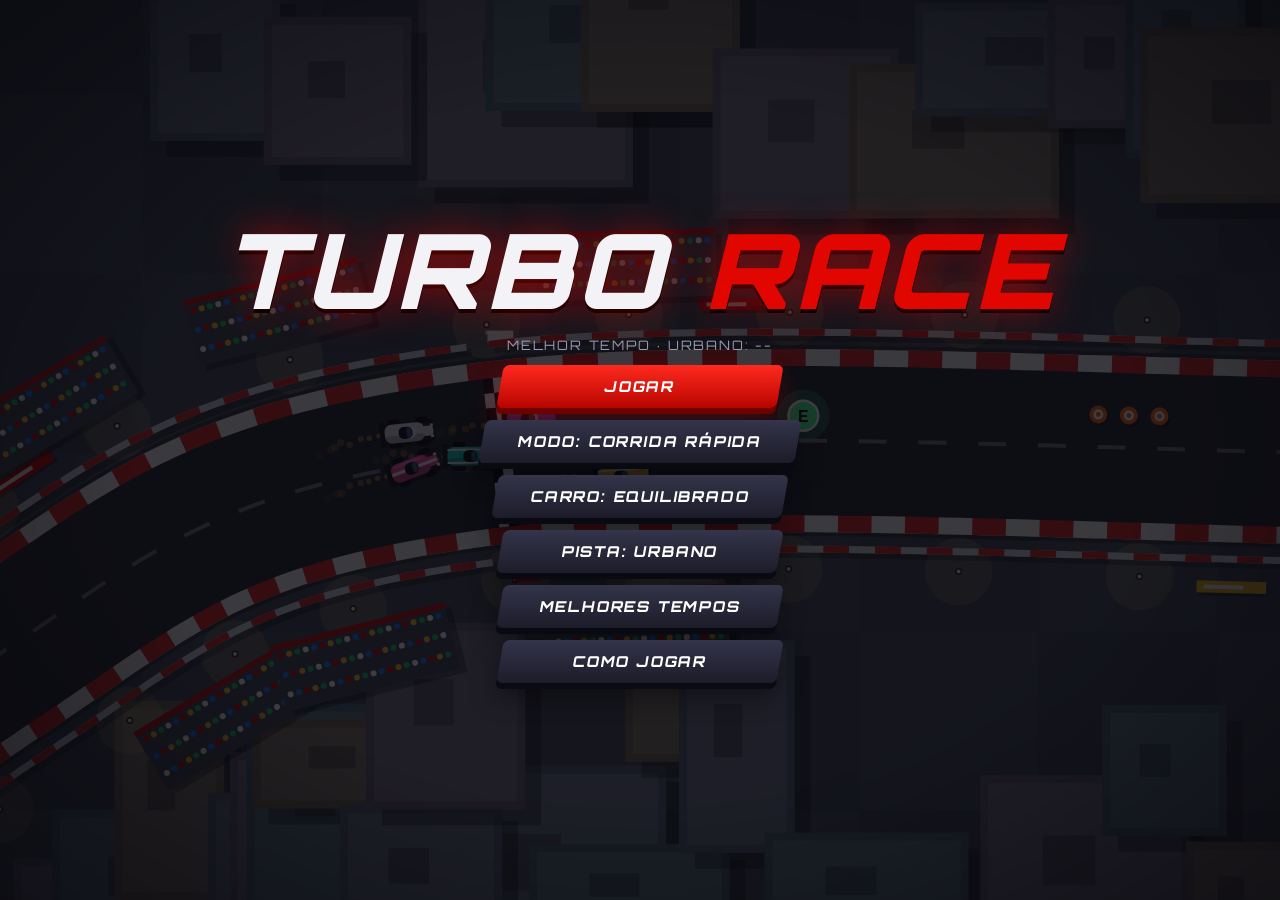
==== Turbo Race.html @ af1c424e "2/10" ====
<!DOCTYPE html>
<html lang="pt-BR">
<head>
<meta charset="utf-8">
<meta name="viewport" content="width=device-width,initial-scale=1,viewport-fit=cover,user-scalable=no">
<title>Turbo Race</title>
<link href="https://fonts.googleapis.com/css2?family=Orbitron:wght@500;800;900&display=swap" rel="stylesheet">
<style>
:root{--red:#e10600;--bg:#0b0b12;--txt:#f3f3f7;--mut:#9a9ab0;--f:'Orbitron','Arial Black',Impact,sans-serif;--st:calc(12px + env(safe-area-inset-top,0px));--sl:calc(12px + env(safe-area-inset-left,0px));--sr:calc(12px + env(safe-area-inset-right,0px));--sb:calc(14px + env(safe-area-inset-bottom,0px))}
*{box-sizing:border-box;-webkit-tap-highlight-color:transparent;-webkit-user-select:none;user-select:none}
html,body{margin:0;height:100%;background:var(--bg);color:var(--txt);font-family:var(--f);overflow:hidden;touch-action:none}
canvas{position:fixed;inset:0;width:100%;height:100%;display:block}
.scr{position:fixed;inset:0;display:none;flex-direction:column;align-items:center;justify-content:center;gap:16px;text-align:center;padding:20px;z-index:5;background:rgba(6,6,12,.78)}
.scr.on{display:flex}
h1{font-size:clamp(44px,11vw,104px);margin:0 0 4px;font-weight:900;font-style:italic;letter-spacing:.04em;line-height:1;text-shadow:0 0 36px rgba(225,6,0,.6),0 4px 0 #000}
h1 i{color:var(--red);font-style:italic}
h2{font-size:clamp(26px,6vw,44px);margin:0 0 6px;font-weight:900;font-style:italic;letter-spacing:.06em}
.sub{color:var(--mut);font-size:13px;letter-spacing:.14em}
.btn{font:800 17px var(--f);letter-spacing:.12em;color:#fff;background:linear-gradient(180deg,#ff2a1f,#b80500);border:0;padding:15px 40px;min-width:min(78vw,280px);border-radius:6px;transform:skew(-10deg);box-shadow:0 6px 0 #6d0300,0 14px 26px rgba(225,6,0,.28);cursor:pointer;text-transform:uppercase;transition:filter .12s}
.btn:hover,.btn:focus-visible{filter:brightness(1.18);outline:none}
.btn:active{transform:skew(-10deg) translateY(4px);box-shadow:0 2px 0 #6d0300}
.btn.sec{background:linear-gradient(180deg,#34344a,#1c1c2a);box-shadow:0 6px 0 #0a0a12,0 14px 26px rgba(0,0,0,.4)}
.box{background:rgba(20,20,32,.9);border:1px solid #2c2c40;border-left:4px solid var(--red);border-radius:6px;padding:18px 24px;text-align:left;max-width:min(92vw,460px);font-size:14px;line-height:1.9}
.box b{color:var(--red);display:inline-block;min-width:150px}
.res{display:grid;grid-template-columns:auto auto;gap:6px 28px;text-align:left;font-size:18px;background:rgba(20,20,32,.9);border-left:4px solid var(--red);padding:18px 26px;border-radius:6px}
.res span{color:var(--mut);font-size:13px;align-self:center;letter-spacing:.1em}
.res em{font-style:normal;font-weight:800}
#rec{color:#ffd23f;font-weight:800;letter-spacing:.14em;min-height:18px;font-size:14px}
#hud{position:fixed;inset:0;display:none;pointer-events:none;z-index:2}
#hud.on{display:block}
.pn{position:absolute;background:rgba(10,10,18,.72);border-left:4px solid var(--red);padding:7px 16px;border-radius:4px;font-weight:800;text-shadow:0 2px 0 #000}
.pn small{display:block;font-size:10px;color:var(--mut);letter-spacing:.16em;font-weight:500}
#hl{left:var(--sl);top:var(--st);font-size:20px}
#ht{left:var(--sl);top:calc(var(--st) + 56px);font-size:20px;font-variant-numeric:tabular-nums}
#hp{right:var(--sr);top:var(--st);font-size:30px;font-style:italic;border-left:0;border-right:4px solid var(--red)}
#hs{left:50%;bottom:var(--sb);transform:translateX(-50%);font-size:34px;font-style:italic;text-align:center;min-width:150px}
#hs small{display:inline;font-size:12px;margin-left:6px}
#pb{position:absolute;right:var(--sr);top:calc(var(--st) + 150px);width:40px;height:40px;pointer-events:auto;border-radius:6px;border:1px solid #444;background:rgba(10,10,18,.72);color:#fff;font-size:16px;display:none}
body.tch #pb{display:block}
#cd{position:fixed;left:0;right:0;top:34%;text-align:center;font-size:clamp(80px,22vw,190px);font-weight:900;font-style:italic;display:none;z-index:3;pointer-events:none;text-shadow:0 0 40px rgba(225,6,0,.8),0 6px 0 #000}
#cd.pop{animation:pop .5s ease-out}
@keyframes pop{from{transform:scale(1.7);opacity:0}to{transform:scale(1);opacity:1}}
#vig{position:fixed;inset:0;pointer-events:none;z-index:1;background:radial-gradient(ellipse at center,transparent 55%,rgba(0,0,0,.5))}
#touch{position:fixed;left:0;right:0;bottom:0;display:none;justify-content:space-between;align-items:flex-end;padding:0 var(--sr) var(--sb) var(--sl);z-index:3;pointer-events:none}
#touch.on{display:flex}
#touch .g{display:flex;gap:14px;align-items:flex-end;pointer-events:auto}
.tb{width:80px;height:80px;border-radius:50%;background:rgba(255,255,255,.1);border:2px solid rgba(255,255,255,.3);color:#fff;font-size:28px;touch-action:none}
.tb.big{width:96px;height:96px}
.tb.d{background:rgba(225,6,0,.65);border-color:#ff6a60}
@media(max-height:420px){.tb{width:64px;height:64px}.tb.big{width:76px;height:76px}#hs{font-size:24px}}

.cards{display:flex;gap:12px;flex-wrap:wrap;justify-content:center;max-width:94vw}
.cd{background:rgba(20,20,32,.92);border:2px solid #2c2c40;border-radius:8px;padding:14px 16px;width:210px;cursor:pointer;text-align:left;font-size:12px;transition:transform .15s,border-color .15s}
.cd:hover{transform:translateY(-4px);border-color:var(--red)}
.cd.on{border-color:var(--red);box-shadow:0 0 22px rgba(225,6,0,.4)}
.cd b{display:block;font-size:15px;margin-bottom:6px}.cd p{margin:0 0 8px;color:var(--mut);line-height:1.5}
.cd small{font-size:9px;color:var(--mut);letter-spacing:.12em}
.bar{height:6px;background:#2a2a3a;border-radius:3px;margin:3px 0 7px}.bar i{display:block;height:100%;background:var(--red);border-radius:3px}
.btn:disabled{opacity:.45;cursor:default;filter:none}
.scr{overflow-y:auto}
#menu{gap:12px}#menu h1{animation:in .8s ease-out}
@keyframes in{from{transform:translateY(-30px) skew(-6deg);opacity:0}to{transform:none;opacity:1}}
#menu .btn{padding:12px 36px;font-size:15px;animation:in .5s ease-out backwards}
#menu .btn:nth-of-type(2){animation-delay:.1s}#menu .btn:nth-of-type(3){animation-delay:.18s}#menu .btn:nth-of-type(4){animation-delay:.26s}#menu .btn:nth-of-type(5){animation-delay:.34s}#menu .btn:nth-of-type(6){animation-delay:.42s}
#hb{left:50%;bottom:calc(var(--sb) + 64px);transform:translateX(-50%);width:210px;padding:6px 10px}
#tbw{height:10px;background:#222;border-radius:5px;overflow:hidden}
#tbf{display:block;height:100%;width:0;background:linear-gradient(90deg,#ff7a00,#ffd23f);border-radius:5px}
#tbf.on{background:linear-gradient(90deg,#17a8ff,#9be7ff);box-shadow:0 0 12px #17a8ff}
#hi{left:var(--sl);top:calc(var(--st) + 112px);font-size:13px;line-height:1.6;display:none}
#pb{right:auto;left:var(--sl);top:calc(var(--st) + 112px)}
body.tch #hi{top:calc(var(--st) + 160px)}
@media(max-width:600px){.tb{width:52px;height:52px;font-size:20px}.tb.big{width:64px;height:64px}#touch .g{gap:8px}#hs{bottom:calc(var(--sb) + 80px)}#hb{bottom:calc(var(--sb) + 140px)}}
</style>
</head>
<body>
<canvas id="c"></canvas>
<div id="vig"></div>
<div id="hud">
  <div class="pn" id="hl"></div>
  <div class="pn" id="ht"></div>
  <div class="pn" id="hp"></div>
  <div class="pn" id="hs"></div>
  <div class="pn" id="hb"><div id="tbw"><i id="tbf"></i></div><small>TURBO [SHIFT]</small></div><div class="pn" id="hi"></div><button id="pb" aria-label="Pausar">❚❚</button>
</div>
<div id="cd"></div>
<div id="touch">
  <div class="g"><button class="tb" data-k="l">◀</button><button class="tb" data-k="r">▶</button></div>
  <div class="g"><button class="tb" data-k="t">⚡</button><button class="tb" data-k="s">↯</button><button class="tb" data-k="d">▼</button><button class="tb big" data-k="u">▲</button></div>
</div>

<div class="scr on" id="menu">
  <h1>TURBO <i>RACE</i></h1>
  <div class="sub" id="bm"></div>
  <button class="btn" id="bplay">Jogar</button>
  <button class="btn sec" id="bmode"></button>
  <button class="btn sec" id="bcar"></button>
  <button class="btn sec" id="btrk"></button>
  <button class="btn sec" id="btm">Melhores tempos</button>
  <button class="btn sec" id="bhow">Como jogar</button>
</div>

<div class="scr" id="sel"><h2 id="selt"></h2><div class="cards" id="cards"></div><button class="btn sec" id="selb">Voltar</button></div>
<div class="scr" id="times"><h2>MELHORES TEMPOS</h2><div class="res" id="tl"></div><button class="btn sec" id="tback">Voltar</button></div>

<div class="scr" id="how">
  <h2>COMO JOGAR</h2>
  <div class="box">
    <b>W / ↑</b>Acelerar<br>
    <b>S / ↓</b>Frear e dar ré<br>
    <b>A / ←</b>Virar à esquerda<br>
    <b>D / →</b>Virar à direita<br>
    <b>ESPAÇO</b>Drift (com A/D)<br>
    <b>SHIFT</b>Turbo<br>
    <b>ESC</b>Pausar<br>
    <b>Celular</b>Botões na tela<br>
    <span style="color:var(--mut)">Complete 3 voltas. Drifts longos dão bônus de velocidade e carregam o turbo. Itens: T turbo, E escudo, B boost, L deixa os rivais lentos. Cuidado com óleo, pneus e barreiras.</span>
  </div>
  <button class="btn sec" id="bback">Voltar</button>
</div>

<div class="scr" id="pause">
  <h2>PAUSA</h2>
  <button class="btn" id="bres">Continuar</button>
  <button class="btn sec" id="brst">Reiniciar</button>
  <button class="btn sec" id="bmenu1">Menu</button>
</div>

<div class="scr" id="result">
  <h2>CORRIDA FINALIZADA</h2>
  <div id="rec"></div>
  <div class="res">
    <span>TEMPO FINAL</span><em id="rt"></em>
    <span>POSIÇÃO</span><em id="rp"></em>
    <span>MELHOR TEMPO</span><em id="rb"></em>
  </div>
  <div class="res" id="rtab" style="display:none"></div>
  <button class="btn" id="bagain">Jogar novamente</button>
  <button class="btn sec" id="bmenu2">Menu</button>
</div>

<script>
const $=id=>document.getElementById(id),cv=$('c'),ctx=cv.getContext('2d'),TW=150,K={u:0,d:0,l:0,r:0,s:0,t:0};
let W,H,DPR,state='menu',prev='',cars=[],P=[],MK=[],raceTime=0,cd=0,goT=0,sc=.8,cam={x:0,y:0},curCd='',shake=0,colT=0,touchOK=matchMedia('(pointer:coarse)').matches;
let mode=0,trk=0,ctype=0,round=0,pts={},T=[],N=0,B,TH,TP,SC=[],OB=[],PU=[],RAIL=[],bt={};
try{bt=JSON.parse(localStorage.getItem('turborace_bt')||'{}')}catch(e){}
const sv=()=>{try{localStorage.setItem('turborace_bt',JSON.stringify(bt))}catch(e){}};
const nang=a=>Math.atan2(Math.sin(a),Math.cos(a)),cl=(v,a,b)=>Math.max(a,Math.min(b,v));
const fmt=t=>{const m=Math.floor(t/60),s=Math.floor(t%60),ms=Math.floor(t*1000%1000);return String(m).padStart(2,'0')+':'+String(s).padStart(2,'0')+'.'+String(ms).padStart(3,'0')};

/* ---------- Dados ---------- */
const TR=[
{n:'CIRCUITO URBANO',d:'Cidade, retas largas e curvas de 90°.',deco:0,g:['#454b55','#4c525c'],as:'#2b2c33',k:'#e0261e',dust:'130,130,140',cp:[[0,0],[1200,0],[2200,-100],[2900,300],[2900,1000],[2400,1500],[1700,1300],[1200,1700],[400,2000],[-500,1900],[-1000,1300],[-900,600],[-500,200]]},
{n:'CIRCUITO FLORESTAL',d:'Muitas curvas e um grampo fechado.',deco:1,g:['#1f6a2a','#1c6026'],as:'#34363b',k:'#e0261e',dust:'90,140,60',cp:[[0,0],[1000,-60],[1900,-400],[2700,-200],[3100,400],[2600,900],[1900,700],[1500,1200],[2000,1800],[1400,2300],[500,2100],[-200,2400],[-1000,2000],[-900,1200],[-1400,700],[-1000,100]]},
{n:'CIRCUITO DESERTO',d:'Alta velocidade e curvas longas.',deco:2,g:['#dbb673','#d2ab68'],as:'#3a3835',k:'#e8742a',dust:'205,170,105',cp:[[0,0],[1500,0],[3000,-100],[3800,400],[3700,1100],[3000,1400],[2900,2000],[2100,2300],[1500,1900],[1000,2300],[200,2100],[-600,2300],[-1200,1700],[-1000,900],[-600,500],[-1100,100]]}];
const PT=[{n:'EQUILIBRADO',d:'Bom em tudo.',mx:430,ac:380,tr:3,b:[.7,.7,.7]},{n:'RÁPIDO',d:'Maior velocidade final, curva menos.',mx:460,ac:320,tr:2.7,b:[1,.5,.55]},{n:'ACELERAÇÃO',d:'Sai das curvas rápido.',mx:415,ac:480,tr:3,b:[.6,1,.65]},{n:'CONTROLE',d:'Faz curvas e drifts com facilidade.',mx:425,ac:370,tr:3.45,b:[.65,.65,1]}];
const MODES=[{n:'CORRIDA RÁPIDA',d:'3 voltas contra 7 rivais.'},{n:'CAMPEONATO',d:'3 pistas, pontos pela posição final.'},{n:'CONTRARRELÓGIO',d:'Sozinho contra o cronômetro.'}];
const AIS=[['RAPTOR','#1f7bff',410,370,3,0],['VIPER','#ffc21a',400,390,3.05,1],['NOVA','#b04cff',425,350,2.9,2],['BLAZE','#ff7a1a',395,405,3.1,3],['COMET','#22d3c5',418,360,3,1],['DRAKE','#e8e8ee',405,375,3.05,2],['ECHO','#ff4fa3',415,365,2.95,0]];
const PTS=[10,8,6,5,4,3,2,1],PC=['40,190,255','80,255,150','255,210,60','200,100,255'],PL=['T','E','B','L'];


/* ---------- Pista ---------- */
function loadTrack(i){
  trk=i;TH=TR[i];T=[];const cp=TH.cp,n=cp.length;
  for(let j=0;j<n;j++){
    const p0=cp[(j+n-1)%n],p1=cp[j],p2=cp[(j+1)%n],p3=cp[(j+2)%n],m=Math.max(14,Math.ceil(Math.hypot(p2[0]-p1[0],p2[1]-p1[1])/14));
    for(let s=0;s<m;s++){const t=s/m,t2=t*t,t3=t2*t,f=(a,b,c,d)=>.5*(2*b+(-a+c)*t+(2*a-5*b+4*c-d)*t2+(-a+3*b-3*c+d)*t3);T.push({x:f(p0[0],p1[0],p2[0],p3[0]),y:f(p0[1],p1[1],p2[1],p3[1])})}
  }
  N=T.length;
  T.forEach((a,k)=>{const b=T[(k+1)%N];a.a=Math.atan2(b.y-a.y,b.x-a.x);a.l=Math.hypot(b.x-a.x,b.y-a.y)||1});
  T.forEach((a,k)=>a.c=nang(T[(k+4)%N].a-T[(k-4+N)%N].a));
  B={x0:1e9,y0:1e9,x1:-1e9,y1:-1e9};
  T.forEach(p=>{B.x0=Math.min(B.x0,p.x);B.y0=Math.min(B.y0,p.y);B.x1=Math.max(B.x1,p.x);B.y1=Math.max(B.y1,p.y)});
  TP=new Path2D();T.forEach((p,k)=>k?TP.lineTo(p.x,p.y):TP.moveTo(p.x,p.y));TP.closePath();
  let sd=i*977+13;const R=()=>(sd=sd*16807%2147483647)/2147483647;
  const far=(x,y,m)=>{for(let k=0;k<N;k+=3)if(Math.hypot(x-T[k].x,y-T[k].y)<m)return false;return true};
  const at=(k,sg,d)=>{const p=T[k%N];return[p.x-Math.sin(p.a)*sg*d,p.y+Math.cos(p.a)*sg*d,p.a]};
  SC=[];RAIL=[new Path2D(),new Path2D()];
  for(let s=0;s<2;s++){const sg=s?1:-1;let on=false;
    for(let k=0;k<N;k++){
      const p=T[k];
      if(sg*p.c>.22){on=false;continue}
      const q=at(k,sg,TW/2+34);RAIL[s][on?'lineTo':'moveTo'](q[0],q[1]);on=true;
      if(Math.abs(p.c)>.3&&k%3===0){const t=at(k,sg,TW/2+48);SC.push({t:7,x:t[0],y:t[1],s:10})}
    }}
  for(let k=0;k<N;k+=5)for(let sg=-1;sg<=1;sg+=2){
    if(R()<.35)continue;
    const d=TW/2+110+R()*300,q=at(k,sg,d),dc=TH.deco,s=dc===1?30+R()*35:dc===0?50+R()*70:12+R()*24;
    if(!far(q[0],q[1],TW/2+40+s*(dc===0?1.6:1)))continue;
    if(dc===0)SC.push({t:1,x:q[0],y:q[1],s,h:40+R()*80,col:['#5d6678','#6b5f73','#4f6a73','#7a6a5a'][k%4]});
    else if(dc===1)SC.push({t:0,x:q[0],y:q[1],s});
    else SC.push({t:2,x:q[0],y:q[1],s,k:R()<.55});
  }
  for(let k=0;k<N;k+=12)for(let sg=-1;sg<=1;sg+=2){const q=at(k,sg,TW/2+54);SC.push({t:3,x:q[0],y:q[1]})}
  for(let k=20;k<N;k+=34){const q=at(k,(k/34|0)%2?1:-1,TW/2+62);SC.push({t:4,x:q[0],y:q[1],a:q[2],col:['#e10600','#1f7bff','#ffc21a','#22c55e'][k%4]})}
  [N-26,N-10,12].forEach(k=>[-1,1].forEach(sg=>{const q=at(k,sg,TW/2+104);SC.push({t:5,x:q[0],y:q[1],a:q[2]})}));
  [-1,1].forEach(sg=>{const q=at(0,sg,TW/2+46);SC.push({t:6,x:q[0],y:q[1],col:sg>0?'#e10600':'#fff'})});
  OB=[];
  for(let k=45;k<N-45;k+=Math.ceil(40+R()*40)){
    const r=R(),off=(R()-.5)*(TW-70),p=T[k];
    if(r<.35)for(let j=0;j<3;j++){const q=at(k+j*2,1,off);OB.push({t:0,x:q[0],y:q[1],r:9,on:1})}
    else if(r<.55){const q=at(k,1,off);OB.push({t:1,x:q[0],y:q[1],r:14,on:1})}
    else if(r<.8){const q=at(k,1,off*.6);OB.push({t:2,x:q[0],y:q[1],r:30,on:1})}
    else{const q=at(k,1,(k&1?1:-1)*(TW/2-32));OB.push({t:3,x:q[0],y:q[1],r:22,a:p.a,on:1})}
  }
  PU=[];const g=Math.floor(N/10);
  for(let j=0;j<10;j++){const q=at(j*g+25,1,(j%2?1:-1)*25);PU.push({x:q[0],y:q[1],t:Math.floor(R()*4),on:1,rt:0})}
}

/* ---------- Carros ---------- */
function mk(nm,col,mx,ac,tr,sty,slot,player){
  const row=slot>>1,side=slot&1?1:-1,k=(N-3-row*4+N)%N,p=T[k];
  return{nm,col,mx:player?mx:mx*(.97+Math.random()*.03),ac,tr,sty,player,human:player,x:p.x-Math.sin(p.a)*side*32,y:p.y+Math.cos(p.a)*side*32,a:p.a,d:p.a,v:0,idx:k,lap:-1,pr:-N,fin:0,ft:0,off:false,thr:0,lane:(Math.random()-.5)*70,tb:player?25:0,dr:0,boost:0,shield:0,slow:0,oil:0,drf:0,tu:0,pm:null,sT:0};
}
function grid(pl){
  const S=[0,1,2,3,4,6,7];
  if(pl&&mode===2){const p=PT[ctype];cars=[mk('VOCÊ','#e10600',p.mx,p.ac,p.tr,ctype,0,1)];return}
  cars=AIS.map((a,i)=>mk(a[0],a[1],a[2],a[3],a[4],a[5],S[i],0));
  if(pl){const p=PT[ctype];cars.push(mk('VOCÊ','#e10600',p.mx,p.ac,p.tr,ctype,5,1))}
}
function near(c){
  let b=c.idx,bd=1e12;
  for(let d=-25;d<=25;d++){const i=(c.idx+d+N)%N,dx=c.x-T[i].x,dy=c.y-T[i].y,q=dx*dx+dy*dy;if(q<bd){bd=q;b=i}}
  if(c.idx>N*.75&&b<N*.25)c.lap++;else if(c.idx<N*.25&&b>N*.75)c.lap--;
  c.idx=b;c.dist=Math.sqrt(bd);c.off=c.dist>TW/2+10;
  const p=T[b];c.pr=c.lap*N+b+cl(((c.x-p.x)*Math.cos(p.a)+(c.y-p.y)*Math.sin(p.a))/p.l,0,1);
}
function step(c,dt,thr,brk,st,dr,tu){
  ['boost','shield','slow','oil'].forEach(k=>{if(c[k]>0)c[k]-=dt});
  const tup=c.tu;c.tu=0;
  if(c.human&&tu&&c.tb>0&&c.v>40){c.tu=1;c.tb=Math.max(0,c.tb-30*dt);if(!tup)snd('turbo')}
  let mx=c.mx*(c.slow>0?.8:1)*(c.tu?1.28:1)*(c.boost>0?1.22:1);
  if(c.off)mx=Math.min(mx,150);
  const ac=c.ac*(c.tu?1.9:1)*(c.boost>0?1.8:1);
  c.thr=thr;
  if(thr)c.v+=ac*Math.max(0,1-c.v/(mx*1.05))*dt;else if(c.v>0)c.v=Math.max(0,c.v-110*dt);
  if(brk){c.v-=(c.v>0?650:260)*dt;if(c.human&&c.v>200&&(c.sT-=dt)<=0){snd('brake');c.sT=.3}}
  c.v*=1-.12*dt;if(c.v>mx)c.v-=(c.v-mx)*4*dt;c.v=Math.max(-90,c.v);
  const sp=Math.min(1,Math.abs(c.v)/140),dir=c.v>=0?1:-1;
  const dro=c.human&&dr&&Math.abs(st)>.3&&c.v>200&&!c.off&&c.oil<=0;
  if(dro){c.dr+=dt;c.tb=Math.min(100,c.tb+16*dt);c.v*=1-.06*dt}
  else{if(c.dr>.9&&c.human){c.boost=Math.max(c.boost,Math.min(1.6,.5+c.dr*.35));snd('boost')}c.dr=0}
  if(c.human&&!c.off&&c.v>300&&!dro&&!c.tu)c.tb=Math.min(100,c.tb+3*dt);
  c.drf=dro;
  c.a+=st*(c.oil>0?.35:1)*c.tr*sp*dir*(1-.3*Math.min(1,Math.abs(c.v)/460))*(dro?1.25:1)*dt;
  c.d+=nang(c.a-c.d)*Math.min(1,(c.oil>0?1.3:dro?4.5:14)*dt);
  c.x+=Math.cos(c.d)*c.v*dt;c.y+=Math.sin(c.d)*c.v*dt;
}
function ai(c,dt){
  const L=6+Math.floor(Math.max(0,c.v)/60),t=T[(c.idx+L)%N],t2=T[(c.idx+L+14)%N];
  const tx=t.x-Math.sin(t.a)*c.lane,ty=t.y+Math.cos(t.a)*c.lane,d=nang(Math.atan2(ty-c.y,tx-c.x)-c.a);
  const cur=Math.abs(nang(t2.a-T[c.idx].a)),tv=c.mx*(1-Math.min(.5,cur*.6));
  step(c,dt,c.v<tv,c.v>tv+45,cl(d*2.2,-1,1),0,0);
}
const score=c=>c.fin?1e9-c.ft:c.pr;
function rank(c){let r=1;const s=score(c);cars.forEach(o=>{if(o!==c&&score(o)>s)r++});return r}

/* ---------- Efeitos ---------- */
function emit(x,y,vx,vy,l,s,col){if(P.length<400)P.push({x,y,vx,vy,l,m:l,s,col})}
function burst(x,y,col,n){for(let i=0;i<n;i++){const a=Math.random()*6.3,s=60+Math.random()*120;emit(x,y,Math.cos(a)*s,Math.sin(a)*s,.5,4,col)}}
function fx(c){
  const sp=Math.abs(c.v),ca=Math.cos(c.a),sa=Math.sin(c.a),bx=c.x-ca*15,by=c.y-sa*15,r=()=>Math.random()-.5;
  if(c.off&&sp>60)emit(bx+r()*14,by+r()*14,r()*50,r()*50,.6,5,TH.dust);
  else if(c.thr&&sp>40&&!c.tu)emit(c.x-ca*26,c.y-sa*26,-ca*60+r()*40,-sa*60+r()*40,.28,2.6,'255,160,50');
  if(c.tu||c.boost>0)for(let i=0;i<2;i++)emit(c.x-ca*26+r()*8,c.y-sa*26+r()*8,-ca*160+r()*60,-sa*160+r()*60,.35,3.5,c.tu?'60,190,255':'255,210,60');
  if(c.oil>0)emit(bx,by,r()*40,r()*40,.5,5,'20,20,25');
  if(c.drf){
    emit(bx+r()*8,by+r()*8,r()*50,r()*50,.7,7,'235,235,235');
    const w=[-1,1].map(s=>[bx-sa*s*9,by+ca*s*9]);
    if(c.pm){w.forEach((q,i)=>MK.push([c.pm[i][0],c.pm[i][1],q[0],q[1]]));if(MK.length>900)MK.splice(0,60)}
    c.pm=w;
    if(c.human&&(c.sT-=.016)<=0){snd('drift');c.sT=.2}
  }else c.pm=null;
}
/* ---------- Som ---------- */
let AC,eng,egn;
function aud(){
  if(AC){if(AC.state==='suspended')AC.resume();return}
  try{AC=new(window.AudioContext||window.webkitAudioContext)();eng=AC.createOscillator();egn=AC.createGain();eng.type='sawtooth';egn.gain.value=0;eng.connect(egn);egn.connect(AC.destination);eng.start()}catch(e){AC=null}
}
function tone(f,d,ty,v,f2){const o=AC.createOscillator(),g=AC.createGain(),t=AC.currentTime;o.type=ty;o.frequency.setValueAtTime(f,t);if(f2)o.frequency.exponentialRampToValueAtTime(f2,t+d);g.gain.setValueAtTime(v,t);g.gain.exponentialRampToValueAtTime(.001,t+d);o.connect(g);g.connect(AC.destination);o.start();o.stop(t+d)}
function noise(d,v,f){const b=AC.createBuffer(1,AC.sampleRate*d,AC.sampleRate),a=b.getChannelData(0);for(let i=0;i<a.length;i++)a[i]=Math.random()*2-1;const s=AC.createBufferSource(),g=AC.createGain(),fl=AC.createBiquadFilter(),t=AC.currentTime;s.buffer=b;fl.type='bandpass';fl.frequency.value=f;g.gain.setValueAtTime(v,t);g.gain.exponentialRampToValueAtTime(.001,t+d);s.connect(fl);fl.connect(g);g.connect(AC.destination);s.start()}
function snd(k){
  if(!AC)return;
  if(k==='b3')tone(440,.2,'square',.07);else if(k==='go')tone(880,.5,'square',.08);
  else if(k==='col')noise(.25,.25,500);else if(k==='pick'){tone(600,.12,'triangle',.1,1200);setTimeout(()=>tone(900,.15,'triangle',.1,1500),80)}
  else if(k==='turbo')tone(200,.5,'sawtooth',.07,900);else if(k==='boost')tone(300,.3,'sawtooth',.06,700);
  else if(k==='drift')noise(.2,.08,3000);else if(k==='brake')noise(.25,.07,2000);else if(k==='oil')noise(.5,.1,800);
}

/* ---------- UI / estados ---------- */
function show(id){document.querySelectorAll('.scr').forEach(e=>e.classList.remove('on'));if(id)$(id).classList.add('on')}
function ui(){
  const racing=state==='count'||state==='race'||state==='paused';
  $('hud').classList.toggle('on',racing||state==='fin');
  $('touch').classList.toggle('on',touchOK&&(state==='count'||state==='race'));
  $('bm').textContent='MELHOR TEMPO · '+TR[trk].n.replace('CIRCUITO ','')+': '+(bt[trk]?fmt(bt[trk]):'--');
  $('bmode').textContent='Modo: '+MODES[mode].n;$('bcar').textContent='Carro: '+PT[ctype].n;
  $('btrk').textContent=mode===1?'Pista: campeonato (3)':'Pista: '+TR[trk].n.replace('CIRCUITO ','');$('btrk').disabled=mode===1;
}
function setCd(t,col){
  const e=$('cd');
  if(t===null){e.style.display='none';curCd='';return}
  if(t!==curCd){curCd=t;e.textContent=t;e.style.color=col||'#fff';e.style.display='block';e.classList.remove('pop');void e.offsetWidth;e.classList.add('pop');snd(t==='GO!'?'go':'b3')}
}
function demo(){loadTrack(mode===1?0:trk);grid(0);state='menu';setCd(null);show('menu');ui()}
function startRace(){
  aud();loadTrack(mode===1?round:trk);grid(1);P=[];MK=[];raceTime=0;cd=3.99;goT=0;curCd='';shake=0;
  const p=cars.find(c=>c.player);cam.x=p.x;cam.y=p.y;state='count';show(null);ui();
}
function pause(){if(state==='race'||state==='count'){prev=state;state='paused';K.u=K.d=K.l=K.r=K.s=K.t=0;if(egn)egn.gain.value=0;show('pause');ui()}}
function resume(){if(state==='paused'){state=prev;show(null);ui()}}
function finish(c){
  state='fin';c.human=false;c.mx=330;c.tu=0;
  const order=[...cars].sort((a,b)=>score(b)-score(a)),pos=order.indexOf(c)+1,t=c.ft,rec=!bt[trk]||t<bt[trk];
  if(rec){bt[trk]=t;sv()}
  let tab='';
  if(mode===1){
    order.forEach((o,i)=>{pts[o.nm]=(pts[o.nm]||0)+(PTS[i]||0)});
    tab='<span>CAMPEONATO · PISTA '+(round+1)+'/3</span><span></span>'+Object.entries(pts).sort((a,b)=>b[1]-a[1]).map(([n,v],i)=>'<span style="color:'+(n==='VOCÊ'?'#ff6a60':'')+'">'+(i+1)+'. '+n+'</span><em>'+v+' pts</em>').join('');
  }
  $('rt').textContent=fmt(t);$('rp').textContent=mode===2?'—':pos+'º / '+cars.length;$('rb').textContent=fmt(bt[trk]);
  $('rec').textContent=rec?'★ NOVO RECORDE ★':'';
  $('rtab').innerHTML=tab;$('rtab').style.display=tab?'grid':'none';
  $('bagain').textContent=mode===1?(round<2?'Próxima pista':'Novo campeonato'):'Jogar novamente';
  if(egn)egn.gain.value=0;setCd(null);show('result');ui();
}
function openSel(k){
  const L=k==='car'?PT:k==='trk'?TR:MODES,cur=k==='car'?ctype:k==='trk'?trk:mode;
  $('selt').textContent=k==='car'?'SELECIONAR CARRO':k==='trk'?'SELECIONAR PISTA':'MODOS DE JOGO';
  $('cards').innerHTML=L.map((o,i)=>'<div class="cd'+(i===cur?' on':'')+'" data-i="'+i+'"><b>'+o.n+'</b><p>'+o.d+'</p>'+(o.b?['VELOCIDADE','ACELERAÇÃO','CONTROLE'].map((l,j)=>'<small>'+l+'</small><div class="bar"><i style="width:'+o.b[j]*100+'%"></i></div>').join(''):'')+'</div>').join('');
  $('cards').onclick=e=>{const c=e.target.closest('.cd');if(!c)return;const i=+c.dataset.i;if(k==='car')ctype=i;else if(k==='trk')trk=i;else mode=i;demo()};
  show('sel');
}

/* ---------- Atualização ---------- */
const hud={};
function setT(id,h){const e=hud[id]||(hud[id]=$(id));if(e._h!==h){e.innerHTML=h;e._h=h}}
function touch(c){
  OB.forEach(o=>{
    if(!o.on)return;const d=Math.hypot(c.x-o.x,c.y-o.y);if(d>o.r+14)return;
    if(o.t===0){o.on=0;burst(o.x,o.y,'255,120,30',6);if(c.shield<=0)c.v*=.9;snd('col')}
    else if(o.t===2){if(c.shield<=0&&c.oil<=0){c.oil=1.4;snd('oil')}}
    else if(c.shield>0){o.on=0;burst(o.x,o.y,'80,255,150',12);snd('col')}
    else{c.v*=.55;const nx=(c.x-o.x)/(d||1),ny=(c.y-o.y)/(d||1);c.x+=nx*(o.r+14-d);c.y+=ny*(o.r+14-d);shake=.4;burst(o.x,o.y,'200,200,200',6);snd('col')}
  });
  PU.forEach(p=>{
    if(!p.on||Math.hypot(c.x-p.x,c.y-p.y)>28)return;
    p.on=0;p.rt=12;burst(p.x,p.y,PC[p.t],16);snd('pick');
    if(p.t===0)c.tb=100;else if(p.t===1)c.shield=6;else if(p.t===2)c.boost=Math.max(c.boost,2.2);else cars.forEach(o=>{if(!o.player)o.slow=4});
  });
}
function update(dt){
  if(state==='paused')return;
  if(state==='count'){cd-=dt;if(cd<=0){state='race';goT=.9;setCd('GO!','#3dff7a')}else setCd(''+Math.ceil(cd))}
  if(state==='race'||state==='fin')raceTime+=dt;
  if(state==='race'&&goT>0){goT-=dt;if(goT<=0)setCd(null)}
  colT-=dt;
  const pl=cars.find(c=>c.player);
  if(state!=='count'){
    cars.forEach(c=>{
      if(c.human&&state==='race')step(c,dt,K.u,K.d,K.r-K.l,K.s,K.t);else ai(c,dt);
      near(c);fx(c);if(c.human)touch(c);
      if((state==='race'||state==='fin')&&c.lap>=3&&!c.fin){c.fin=1;c.ft=raceTime;if(c.player&&state==='race')finish(c)}
    });
    for(let i=0;i<cars.length;i++)for(let j=i+1;j<cars.length;j++){
      const a=cars[i],b=cars[j],dx=b.x-a.x,dy=b.y-a.y,d=Math.hypot(dx,dy);
      if(d<36&&d>.01){
        const o=(36-d)/2,nx=dx/d,ny=dy/d;a.x-=nx*o;a.y-=ny*o;b.x+=nx*o;b.y+=ny*o;
        if(!(a.shield>0||b.shield>0)){a.v*=.985;b.v*=.985}
        if((a.player||b.player)&&Math.abs(a.v-b.v)>40){shake=Math.max(shake,.25);if(colT<=0){snd('col');colT=.4}}
      }
    }
  }
  if(AC&&egn){const on=pl&&(state==='race'||state==='count');egn.gain.setTargetAtTime(on?.02+.03*(pl.thr?1:0):0,AC.currentTime,.1);if(on)eng.frequency.setTargetAtTime(50+Math.max(0,pl.v)*.32+(pl.tu?30:0),AC.currentTime,.06)}
  PU.forEach(p=>{if(!p.on&&(p.rt-=dt)<=0)p.on=1});
  for(let i=P.length-1;i>=0;i--){const p=P[i];p.x+=p.vx*dt;p.y+=p.vy*dt;p.l-=dt;if(p.l<=0)P.splice(i,1)}
  shake=Math.max(0,shake-dt*2.5);
  const f=pl||cars[0],tx=f.x+Math.cos(f.d)*f.v*.3,ty=f.y+Math.sin(f.d)*f.v*.3,k=Math.min(1,6*dt);
  cam.x+=(tx-cam.x)*k;cam.y+=(ty-cam.y)*k;
  const z=cl(Math.min(W,H)/760,.55,1.05)*(1-.1*cl(f.v/430,0,1));sc+=(z-sc)*Math.min(1,3*dt);
  if(pl&&(state==='count'||state==='race'||state==='fin')){
    setT('hl','<small>VOLTA</small>'+cl(pl.lap+1,1,3)+'/3');
    setT('ht','<small>TEMPO</small>'+fmt(Math.max(0,raceTime)));
    setT('hp','<small>POSIÇÃO</small>'+(mode===2?'—':rank(pl)+'/'+cars.length));
    setT('hs',Math.round(Math.max(0,pl.v)*.55)+'<small>KM/H</small>');
    $('tbf').style.width=pl.tb+'%';$('tbf').classList.toggle('on',!!pl.tu);
    const it=(pl.shield>0?'◈ ESCUDO '+Math.ceil(pl.shield)+'s<br>':'')+(pl.boost>0?'» BOOST<br>':'')+(pl.oil>0?'~ ÓLEO':'');
    setT('hi',it);$('hi').style.display=it?'block':'none';
  }
}

/* ---------- Desenho ---------- */
function rr(x,y,w,h,r){ctx.beginPath();ctx.moveTo(x+r,y);ctx.arcTo(x+w,y,x+w,y+h,r);ctx.arcTo(x+w,y+h,x,y+h,r);ctx.arcTo(x,y+h,x,y,r);ctx.arcTo(x,y,x+w,y,r);ctx.closePath();ctx.fill()}
function circ(x,y,r,col){ctx.fillStyle=col;ctx.beginPath();ctx.arc(x,y,r,0,6.3);ctx.fill()}
function drawCar(c){
  ctx.save();ctx.translate(c.x,c.y);ctx.rotate(c.a);
  const s=c.sty,hw=s===3?11:9.5,L=s===1?24:22;
  ctx.fillStyle='rgba(0,0,0,.35)';rr(-L,-hw+4,L+26,hw*2,8);
  ctx.fillStyle='#0d0d10';[[-18,-hw-5],[-18,hw-1],[10,-hw-5],[10,hw-1]].forEach(w=>rr(w[0],w[1],12,6,2));
  ctx.fillStyle='#151518';rr(-L-5,-hw-3,6,hw*2+6,2);rr(L-1,-hw-2,6,hw*2+4,2);
  ctx.fillStyle=c.col;rr(-L,-hw,L+18,hw*2,7);rr(12,-5,15,10,4);
  ctx.fillStyle='rgba(0,0,0,.22)';rr(-L,2,L+18,hw-2,4);
  ctx.fillStyle='rgba(255,255,255,.9)';
  if(s===0)ctx.fillRect(-L,-1.6,L+26,3.2);else if(s===1){ctx.fillRect(-L,-hw+2,L+26,2);ctx.fillRect(-L,hw-4,L+26,2)}else if(s===2){ctx.beginPath();ctx.arc(3,0,6.5,0,6.3);ctx.fill()}else ctx.fillRect(10,-hw,5,hw*2);
  ctx.fillStyle='rgba(255,255,255,.2)';rr(-L+4,-hw+1,30,3,1.5);
  ctx.fillStyle='#14141c';rr(-8,-6,14,12,5);ctx.fillStyle='rgba(120,180,255,.45)';rr(0,-5,5,10,2);
  ctx.fillStyle='#fff6b0';ctx.fillRect(24,-7,3,3);ctx.fillRect(24,4,3,3);
  if(!c.thr&&c.v>20){ctx.fillStyle='#ff3b30';ctx.fillRect(-L-5,-hw,2,4);ctx.fillRect(-L-5,hw-4,2,4)}
  if(c.tu){ctx.fillStyle='#4fc3ff';ctx.beginPath();ctx.moveTo(-L-5,-4);ctx.lineTo(-L-24-Math.random()*10,0);ctx.lineTo(-L-5,4);ctx.fill()}
  if(c.shield>0){ctx.strokeStyle='rgba(80,255,150,'+(.5+.3*Math.sin(raceTime*10))+')';ctx.lineWidth=3;ctx.beginPath();ctx.ellipse(2,0,34,20,0,0,6.3);ctx.stroke();ctx.fillStyle='rgba(80,255,150,.12)';ctx.fill()}
  ctx.restore();
}
function drawSC(o){
  const x=o.x,y=o.y,s=o.s;
  switch(o.t){
  case 0:circ(x+s*.25,y+s*.3,s,'rgba(0,0,0,.28)');circ(x,y,s,'#14521d');circ(x-s*.2,y-s*.2,s*.65,'#22802f');break;
  case 1:ctx.fillStyle='rgba(0,0,0,.3)';ctx.fillRect(x-s+16,y-o.h+16,s*2,o.h*2);ctx.fillStyle=o.col;ctx.fillRect(x-s,y-o.h,s*2,o.h*2);ctx.fillStyle='rgba(255,255,255,.12)';ctx.fillRect(x-s+8,y-o.h+8,s*2-16,o.h*2-16);ctx.fillStyle='rgba(0,0,0,.25)';ctx.fillRect(x-s*.4,y-o.h*.4,s*.5,o.h*.5);break;
  case 2:if(o.k){circ(x+4,y+5,s,'rgba(0,0,0,.25)');circ(x,y,s,'#9a7a55');circ(x-s*.25,y-s*.25,s*.6,'#b8946a')}else{ctx.fillStyle='rgba(0,0,0,.2)';rr(x-3,y-s+5,8,s*2,4);ctx.fillStyle='#3f8a45';rr(x-4,y-s,8,s*2,4);rr(x-s*.7,y-s*.2,s*.7,6,3);rr(x,y+s*.1,s*.7,6,3)}break;
  case 3:circ(x,y,34,'rgba(255,230,150,.16)');circ(x,y,3.5,'#222');circ(x,y,2,'#ffe9a0');break;
  case 4:ctx.save();ctx.translate(x,y);ctx.rotate(o.a);ctx.fillStyle='rgba(0,0,0,.3)';ctx.fillRect(-33,-3,70,12);ctx.fillStyle=o.col;ctx.fillRect(-35,-6,70,12);ctx.fillStyle='#fff';ctx.fillRect(-28,-2,40,4);ctx.restore();break;
  case 5:ctx.save();ctx.translate(x,y);ctx.rotate(o.a);ctx.fillStyle='rgba(0,0,0,.3)';ctx.fillRect(-84,-28,180,68);ctx.fillStyle='#4a4d58';ctx.fillRect(-90,-34,180,68);
    for(let i=0;i<20;i++)for(let j=0;j<3;j++)circ(-82+i*8.6,-22+j*20,3,['#e10600','#fff','#ffc21a','#1f7bff','#22c55e'][(i*7+j*3)%5]);
    ctx.fillStyle='rgba(225,6,0,.85)';ctx.fillRect(-90,-34,180,6);ctx.restore();break;
  case 6:ctx.fillStyle='#ccc';ctx.fillRect(x-2,y-2,4,4);ctx.fillStyle=o.col;ctx.fillRect(x,y-2,26+Math.sin(raceTime*6)*3,12);break;
  case 7:circ(x,y,s,'#111');circ(x,y,s*.6,'#555');circ(x,y,s*.3,'#111');break;
  }
}
function draw(){
  ctx.setTransform(DPR,0,0,DPR,0,0);ctx.fillStyle=TH.g[0];ctx.fillRect(0,0,W,H);
  const cx=cam.x+(Math.random()-.5)*shake*28,cy=cam.y+(Math.random()-.5)*shake*28;
  ctx.setTransform(DPR*sc,0,0,DPR*sc,DPR*(W/2-cx*sc),DPR*(H/2-cy*sc));
  const hw=W/2/sc+120,hh=H/2/sc+120,vis=(x,y,m)=>Math.abs(x-cam.x)<hw+m&&Math.abs(y-cam.y)<hh+m,g=180;
  ctx.fillStyle=TH.g[1];
  for(let gx=Math.floor((cam.x-hw)/g);gx<=Math.floor((cam.x+hw)/g);gx++)for(let gy=Math.floor((cam.y-hh)/g);gy<=Math.floor((cam.y+hh)/g);gy++)if((gx+gy)&1)ctx.fillRect(gx*g,gy*g,g,g);
  ctx.lineJoin='round';ctx.setLineDash([]);
  ctx.lineWidth=TW+42;ctx.strokeStyle='rgba(0,0,0,.28)';ctx.stroke(TP);
  ctx.lineWidth=TW+34;ctx.strokeStyle='#f2f2f2';ctx.stroke(TP);
  ctx.setLineDash([34,34]);ctx.strokeStyle=TH.k;ctx.stroke(TP);ctx.setLineDash([]);
  ctx.lineWidth=TW;ctx.strokeStyle=TH.as;ctx.stroke(TP);
  ctx.setLineDash([28,32]);ctx.lineWidth=4;ctx.strokeStyle='rgba(255,255,255,.35)';ctx.stroke(TP);ctx.setLineDash([]);
  ctx.strokeStyle='rgba(8,8,8,.4)';ctx.lineWidth=3;ctx.beginPath();
  MK.forEach(m=>{if(vis(m[0],m[1],0)){ctx.moveTo(m[0],m[1]);ctx.lineTo(m[2],m[3])}});ctx.stroke();
  const s=T[0];ctx.save();ctx.translate(s.x,s.y);ctx.rotate(s.a);
  for(let r=0;r<2;r++)for(let i=0;i<TW/15;i++){ctx.fillStyle=(r+i)&1?'#fff':'#111';ctx.fillRect(-10+r*10,-TW/2+i*15,10,15)}
  ctx.restore();
  OB.forEach(o=>{if(o.on&&o.t===2&&vis(o.x,o.y,40)){ctx.fillStyle='rgba(8,8,14,.85)';ctx.beginPath();ctx.ellipse(o.x,o.y,32,22,.4,0,6.3);ctx.fill();ctx.fillStyle='rgba(120,140,255,.18)';ctx.beginPath();ctx.ellipse(o.x-6,o.y-5,14,8,.4,0,6.3);ctx.fill()}});
  SC.forEach(o=>{if(vis(o.x,o.y,200))drawSC(o)});
  ctx.lineCap='butt';
  ctx.save();ctx.translate(5,5);ctx.lineWidth=8;ctx.strokeStyle='rgba(0,0,0,.28)';ctx.stroke(RAIL[0]);ctx.stroke(RAIL[1]);ctx.restore();
  ctx.lineWidth=7;ctx.strokeStyle='#d8dbe0';ctx.stroke(RAIL[0]);ctx.stroke(RAIL[1]);
  ctx.setLineDash([26,26]);ctx.lineWidth=7;ctx.strokeStyle='#d62a1e';ctx.stroke(RAIL[0]);ctx.stroke(RAIL[1]);ctx.setLineDash([]);
  PU.forEach(p=>{if(!p.on||!vis(p.x,p.y,40))return;const k=Math.sin(raceTime*5+p.x)*3;circ(p.x,p.y,24+k,'rgba('+PC[p.t]+',.22)');circ(p.x,p.y,15,'rgb('+PC[p.t]+')');ctx.strokeStyle='#fff';ctx.lineWidth=2.5;ctx.beginPath();ctx.arc(p.x,p.y,15,0,6.3);ctx.stroke();ctx.fillStyle='#111';ctx.font='900 16px Arial';ctx.textAlign='center';ctx.fillText(PL[p.t],p.x,p.y+6)});
  OB.forEach(o=>{
    if(!o.on||o.t===2||!vis(o.x,o.y,40))return;
    if(o.t===0){circ(o.x+2,o.y+3,9,'rgba(0,0,0,.3)');circ(o.x,o.y,9,'#ff6a1a');circ(o.x,o.y,5,'#fff');circ(o.x,o.y,2.5,'#ff6a1a')}
    else if(o.t===1){circ(o.x+3,o.y+3,14,'rgba(0,0,0,.3)');circ(o.x,o.y,14,'#111');circ(o.x,o.y,8,'#666');circ(o.x,o.y,4,'#111')}
    else{ctx.save();ctx.translate(o.x,o.y);ctx.rotate(o.a);ctx.fillStyle='rgba(0,0,0,.3)';ctx.fillRect(-24,-5,52,16);for(let i=0;i<4;i++){ctx.fillStyle=i&1?'#fff':'#d62a1e';ctx.fillRect(-26+i*13,-8,13,16)}ctx.restore()}
  });
  P.forEach(p=>{const a=p.l/p.m;ctx.fillStyle='rgba('+p.col+','+(a*.7).toFixed(2)+')';ctx.beginPath();ctx.arc(p.x,p.y,p.s*(1.8-a),0,6.3);ctx.fill()});
  cars.filter(c=>!c.player).forEach(drawCar);cars.filter(c=>c.player).forEach(drawCar);
  ctx.setTransform(DPR,0,0,DPR,0,0);
  const pl=cars.find(c=>c.player);
  if(pl&&(pl.v>300||pl.tu)&&(state==='race'||state==='fin')){
    const n=Math.floor(Math.max(0,pl.v-300)/130*16)+(pl.tu?12:0);ctx.strokeStyle=pl.tu?'rgba(120,210,255,.28)':'rgba(255,255,255,.14)';ctx.lineWidth=2;ctx.beginPath();
    for(let i=0;i<n;i++){const a=Math.random()*6.283,r0=Math.min(W,H)*(.38+Math.random()*.2),r1=r0+40+Math.random()*80;ctx.moveTo(W/2+Math.cos(a)*r0,H/2+Math.sin(a)*r0);ctx.lineTo(W/2+Math.cos(a)*r1,H/2+Math.sin(a)*r1)}
    ctx.stroke();
  }
  if(state==='count'||state==='race'||state==='paused'){
    const ms=130/Math.max(B.x1-B.x0,B.y1-B.y0),ox=W-150,oy=100+(touchOK?40:0);
    ctx.fillStyle='rgba(10,10,18,.65)';ctx.fillRect(ox-8,oy-8,(B.x1-B.x0)*ms+16,(B.y1-B.y0)*ms+16);
    ctx.setTransform(DPR*ms,0,0,DPR*ms,DPR*(ox-B.x0*ms),DPR*(oy-B.y0*ms));
    ctx.setLineDash([]);ctx.lineWidth=5/ms;ctx.strokeStyle='#8a8a98';ctx.stroke(TP);
    cars.forEach(c=>{circ(c.x,c.y,(c.player?5.5:4)/ms,c.col);if(c.player){ctx.strokeStyle='#fff';ctx.lineWidth=2/ms;ctx.stroke()}});
    ctx.setTransform(DPR,0,0,DPR,0,0);
  }
}

/* ---------- Loop e entrada ---------- */
let last=0;
function loop(t){const dt=Math.min(.033,(t-last)/1000||0);last=t;update(dt);draw();requestAnimationFrame(loop)}
function rs(){DPR=Math.min(window.devicePixelRatio||1,2);W=innerWidth;H=innerHeight;cv.width=W*DPR;cv.height=H*DPR}
addEventListener('resize',rs);rs();
const KM={KeyW:'u',ArrowUp:'u',KeyS:'d',ArrowDown:'d',KeyA:'l',ArrowLeft:'l',KeyD:'r',ArrowRight:'r',Space:'s',ShiftLeft:'t',ShiftRight:'t'};
addEventListener('keydown',e=>{
  if(KM[e.code]){K[KM[e.code]]=1;e.preventDefault()}
  if(e.code==='Escape'){if(state==='race'||state==='count')pause();else if(state==='paused')resume()}
});
addEventListener('keyup',e=>{if(KM[e.code])K[KM[e.code]]=0});
addEventListener('blur',()=>{K.u=K.d=K.l=K.r=K.s=K.t=0;pause()});
addEventListener('touchstart',()=>{if(!touchOK){touchOK=true;document.body.classList.add('tch');ui()}},{passive:true});
if(touchOK)document.body.classList.add('tch');
document.querySelectorAll('[data-k]').forEach(b=>{
  const k=b.dataset.k,on=e=>{e.preventDefault();K[k]=1;b.classList.add('d')},off=e=>{e.preventDefault();K[k]=0;b.classList.remove('d')};
  b.addEventListener('pointerdown',on);['pointerup','pointercancel','pointerleave'].forEach(ev=>b.addEventListener(ev,off));
});
document.addEventListener('contextmenu',e=>e.preventDefault());
document.addEventListener('click',e=>{aud();if(e.target.blur)e.target.blur()});
$('bplay').onclick=()=>{if(mode===1){round=0;pts={}}startRace()};
$('bmode').onclick=()=>openSel('mode');$('bcar').onclick=()=>openSel('car');$('btrk').onclick=()=>openSel('trk');
$('selb').onclick=()=>show('menu');
$('btm').onclick=()=>{$('tl').innerHTML=TR.map((t,i)=>'<span>'+t.n+'</span><em>'+(bt[i]?fmt(bt[i]):'--')+'</em>').join('');show('times')};
$('tback').onclick=()=>show('menu');
$('bhow').onclick=()=>show('how');$('bback').onclick=()=>show('menu');
$('pb').onclick=pause;$('bres').onclick=resume;$('brst').onclick=startRace;
$('bagain').onclick=()=>{if(mode===1){if(round<2)round++;else{round=0;pts={}}}startRace()};
$('bmenu1').onclick=$('bmenu2').onclick=()=>{if(mode===1&&state!=='fin'){round=0;pts={}}demo()};
demo();requestAnimationFrame(loop);
</script>
</body>
</html>
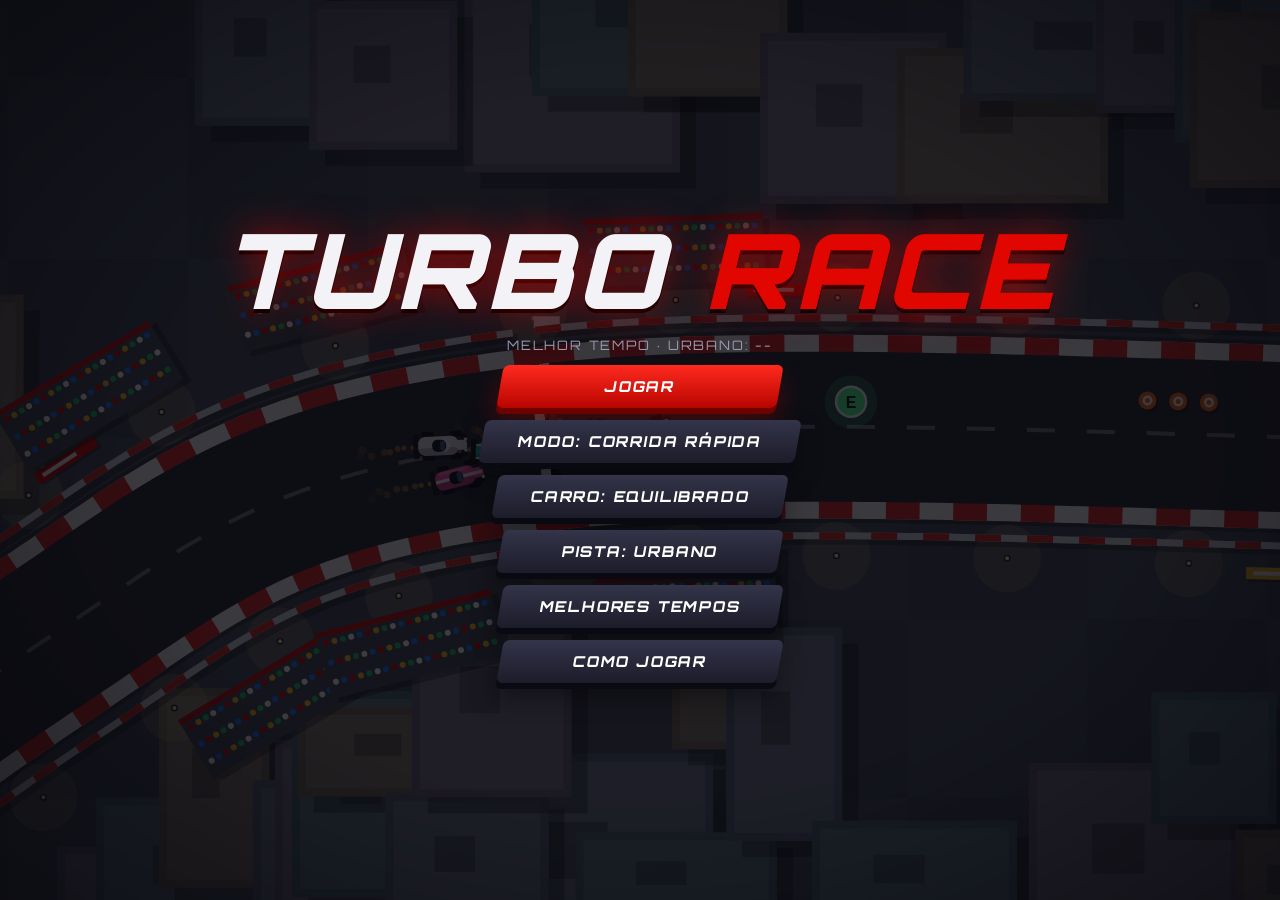
==== commit b3fa94e2: "Add files via upload" ====
--- a/Turbo Race.html
+++ b/Turbo Race.html
@@ -156,7 +156,7 @@
 const MODES=[{n:'CORRIDA RÁPIDA',d:'3 voltas contra 7 rivais.'},{n:'CAMPEONATO',d:'3 pistas, pontos pela posição final.'},{n:'CONTRARRELÓGIO',d:'Sozinho contra o cronômetro.'}];
 const AIS=[['RAPTOR','#1f7bff',410,370,3,0],['VIPER','#ffc21a',400,390,3.05,1],['NOVA','#b04cff',425,350,2.9,2],['BLAZE','#ff7a1a',395,405,3.1,3],['COMET','#22d3c5',418,360,3,1],['DRAKE','#e8e8ee',405,375,3.05,2],['ECHO','#ff4fa3',415,365,2.95,0]];
 const PTS=[10,8,6,5,4,3,2,1],PC=['40,190,255','80,255,150','255,210,60','200,100,255'],PL=['T','E','B','L'];
-
+  
 
 /* ---------- Pista ---------- */
 function loadTrack(i){
